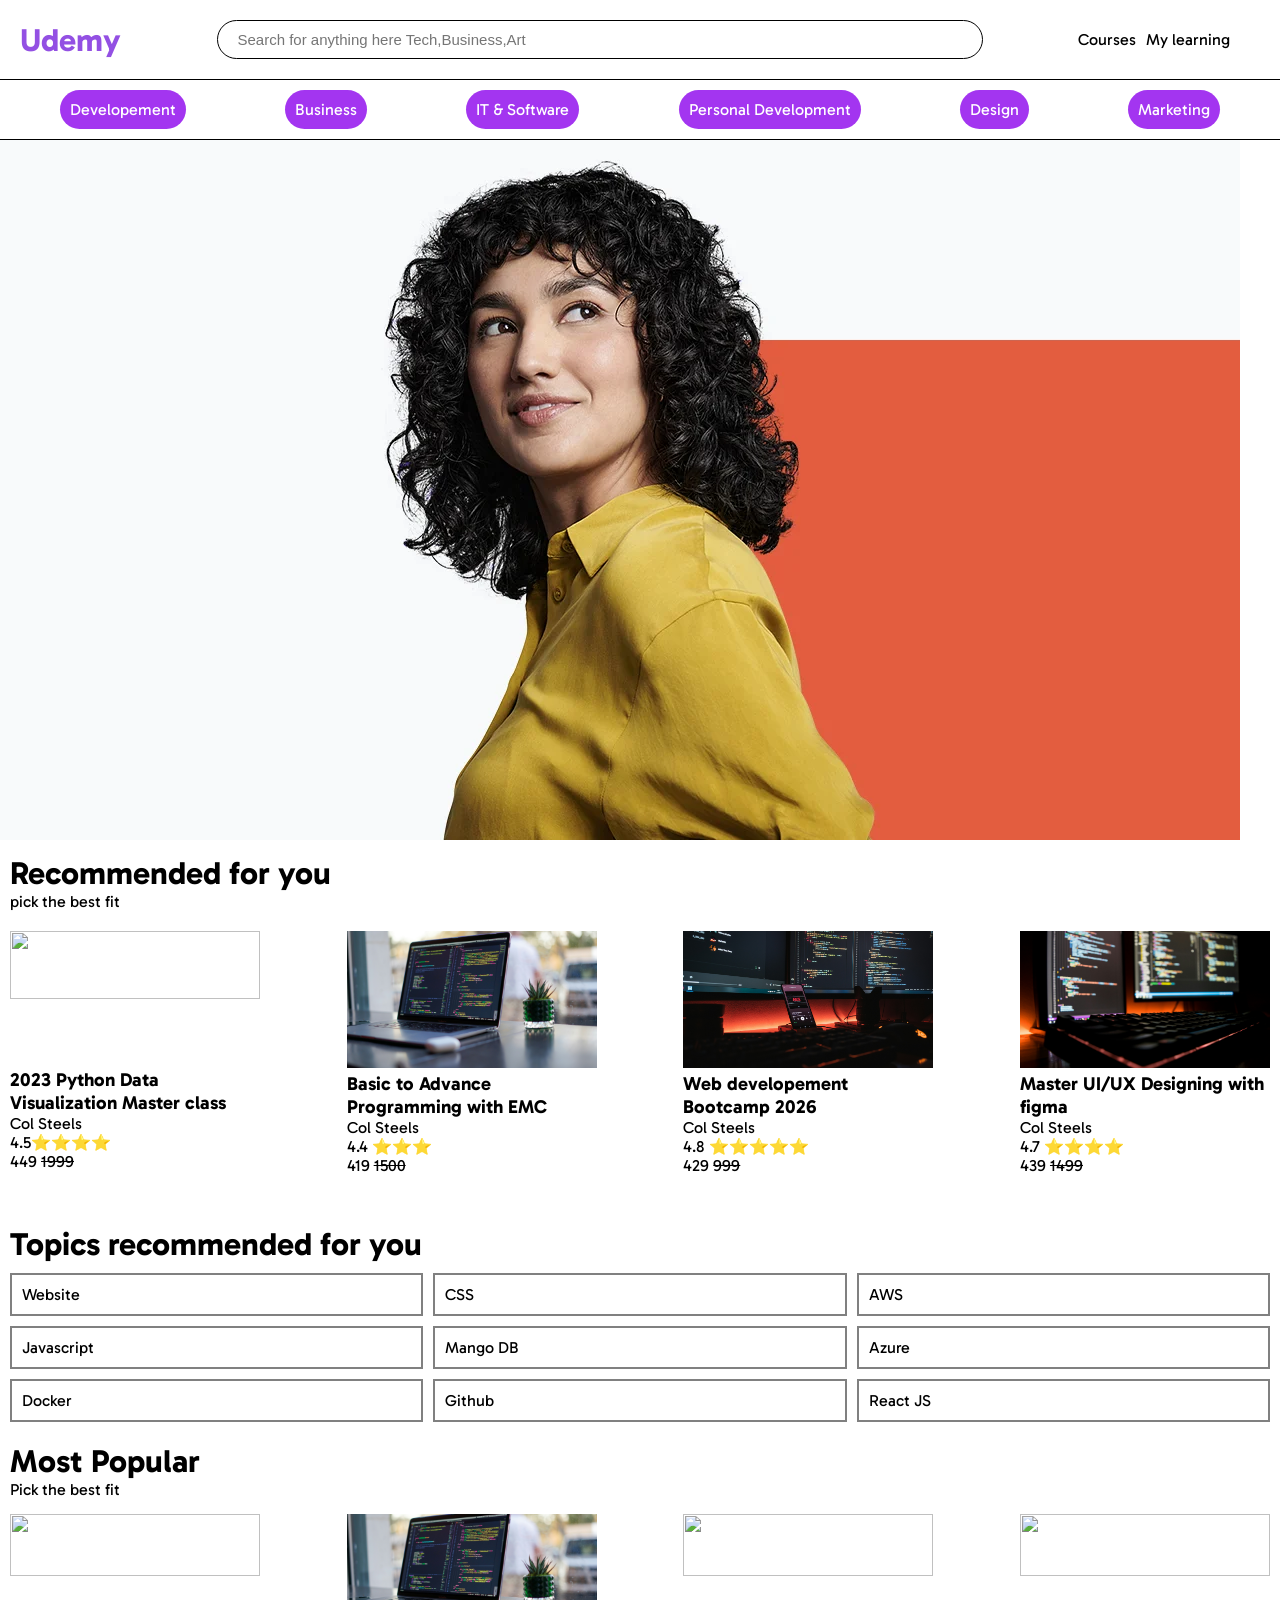
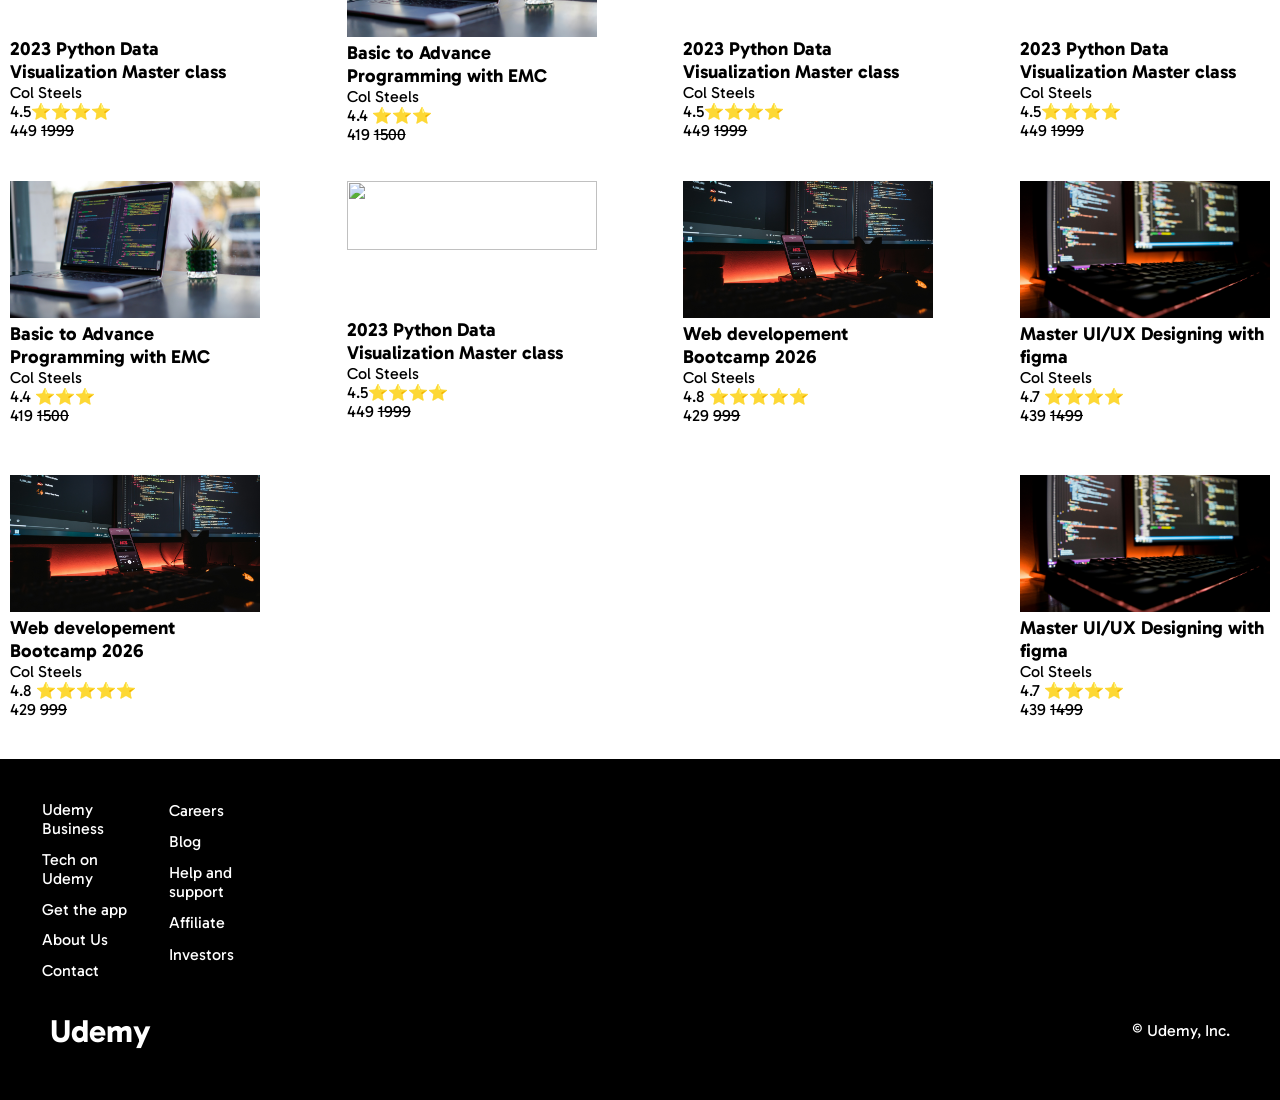
==== index.html @ b22755ad "Updated all files" ====
<!DOCTYPE html>
<html lang="en">

<head>
    <meta charset="UTF-8">
    <meta name="viewport" content="width=device-width, initial-scale=1.0">
    <title>Udemy</title>
    <!-- Google Fonts -->
    <link rel="preconnect" href="https://fonts.googleapis.com">
    <link rel="preconnect" href="https://fonts.gstatic.com" crossorigin>
    <link href="https://fonts.googleapis.com/css2?family=Gabarito:wght@400..900&family=Young+Serif&display=swap"
        rel="stylesheet">

    <!-- my style sheet -->
    <link rel="stylesheet" href="style.css">

    <!-- font awesome links -->
    <link rel="stylesheet" href="https://cdnjs.cloudflare.com/ajax/libs/font-awesome/7.0.1/css/all.min.css"
        integrity="sha512-2SwdPD6INVrV/lHTZbO2nodKhrnDdJK9/kg2XD1r9uGqPo1cUbujc+IYdlYdEErWNu69gVcYgdxlmVmzTWnetw=="
        crossorigin="anonymous" referrerpolicy="no-referrer" />
</head>

<body>

    <!-- Navbar -->
    <div class="navbar">

        <div class="navbar__s1">
            <h1 class="navbar__s1__title">Udemy</h1>
        </div>

        <div class="navbar__s2">
            <i class="fa-solid fa-magnifying-glass" style="color: #000000;"></i>
            <input type="text" placeholder="Search for anything here Tech,Business,Art">
        </div>

        <div class="navbar__s3">
            <p>Courses</p>
            <p>My learning</p>
            <i class="fa-solid fa-cart-shopping" style="color: #000000;"></i>
            <i class="fa-solid fa-bell" style="color: #000000;"></i>
            <i class="fa-solid fa-user" style="color: #000000;"></i>


        </div>
    </div>
    <!-- categories -->
    <div class="categories">
        <p>Developement</p>
        <p>Business</p>
        <p>IT & Software</p>
        <p>Personal Development</p>
        <p>Design</p>
        <p>Marketing</p>
    </div>

    <!-- Sales image -->

    <div class="sale-image">
        <img src="./image/imgsales.webp" alt="sale-img">

    </div>

    <!-- Recommended -->
    <div class="recommended">
        <h1 class="recommended__title">Recommended for you</h1>
        <p>pick the best fit</p>
        <div class="recommended__container">
            <div class="course-card">
                <img src="./image/c1.jpg">
                <h3>2023 Python Data Visualization Master class</h3>
                <p>Col Steels</p>
                <p>4.5⭐⭐⭐⭐</p>
                <p>449 <del>1999</del></p>

            </div>

            <div class="course-card">
                <img src="./image/c2.jpg">
                <h3>Basic to Advance Programming with EMC</h3>
                <p>Col Steels</p>
                <p>4.4 ⭐⭐⭐</p>
                <p>419 <del>1500</del></p>

            </div>

            <div class="course-card">
                <img src="./image/c3.jpg">
                <h3>Web developement Bootcamp 2026 </h3>
                <p>Col Steels</p>
                <p>4.8 ⭐⭐⭐⭐⭐</p>
                <p>429 <del>999</del></p>
            </div>

            <div class="course-card">
                <img src="./image/c4.jpg">
                <h3>Master UI/UX Designing with figma</h3>
                <p>Col Steels</p>
                <p>4.7 ⭐⭐⭐⭐</p>
                <p>439 <del>1499</del></p>

            </div>

        </div>
    </div>


    <!-- Topics -->
    <div class="topics">
        <h1 class="topics__title">Topics recommended for you</h1>
        <div class="topics__container">
            <p>Website</p>
            <p>CSS</p>
            <p>AWS</p>
            <p>Javascript</p>
            <p>Mango DB</p>
            <p>Azure</p>
            <p>Docker</p>
            <p>Github</p>
            <p>React JS</p>
        </div>

    </div>


    <!--Popular section -->
    <div class="popular">
        <h1 class="popular__title">Most Popular</h1>
        <p class="popular__subtitle">Pick the best fit</p>

        <div class="popular__container">

            <div class="course-card">
                <img src="./image/c1.jpg">
                <h3>2023 Python Data Visualization Master class</h3>
                <p>Col Steels</p>
                <p>4.5⭐⭐⭐⭐</p>
                <p>449 <del>1999</del></p>

            </div>

            <div class="course-card">
                <img src="./image/c2.jpg">
                <h3>Basic to Advance Programming with EMC</h3>
                <p>Col Steels</p>
                <p>4.4 ⭐⭐⭐</p>
                <p>419 <del>1500</del></p>

            </div>

            <div class="course-card">
                <img src="./image/c1.jpg">
                <h3>2023 Python Data Visualization Master class</h3>
                <p>Col Steels</p>
                <p>4.5⭐⭐⭐⭐</p>
                <p>449 <del>1999</del></p>

            </div>

            <div class="course-card">
                <img src="./image/c1.jpg">
                <h3>2023 Python Data Visualization Master class</h3>
                <p>Col Steels</p>
                <p>4.5⭐⭐⭐⭐</p>
                <p>449 <del>1999</del></p>

            </div>

            <div class="course-card">
                <img src="./image/c2.jpg">
                <h3>Basic to Advance Programming with EMC</h3>
                <p>Col Steels</p>
                <p>4.4 ⭐⭐⭐</p>
                <p>419 <del>1500</del></p>

            </div>

            <div class="course-card">
                <img src="./image/c1.jpg">
                <h3>2023 Python Data Visualization Master class</h3>
                <p>Col Steels</p>
                <p>4.5⭐⭐⭐⭐</p>
                <p>449 <del>1999</del></p>

            </div>

            <div class="course-card">
                <img src="./image/c3.jpg">
                <h3>Web developement Bootcamp 2026 </h3>
                <p>Col Steels</p>
                <p>4.8 ⭐⭐⭐⭐⭐</p>
                <p>429 <del>999</del></p>
            </div>



            <div class="course-card">
                <img src="./image/c4.jpg">
                <h3>Master UI/UX Designing with figma</h3>
                <p>Col Steels</p>
                <p>4.7 ⭐⭐⭐⭐</p>
                <p>439 <del>1499</del></p>

            </div>



            <div class="course-card">
                <img src="./image/c3.jpg">
                <h3>Web developement Bootcamp 2026 </h3>
                <p>Col Steels</p>
                <p>4.8 ⭐⭐⭐⭐⭐</p>
                <p>429 <del>999</del></p>
            </div>

            <div class="course-card">
                <img src="./image/c4.jpg">
                <h3>Master UI/UX Designing with figma</h3>
                <p>Col Steels</p>
                <p>4.7 ⭐⭐⭐⭐</p>
                <p>439 <del>1499</del></p>

            </div>

        </div>
    </div>

    <!-- footer section -->

    <div class="footer">
        <div class="footer__one">
            <div class="footer__one__s1">
                <p>Udemy Business</p>
                <p>Tech on Udemy</p>
                <p>Get the app</p>
                <p>About Us</p>
                <p>Contact</p>
            </div>

            <div class="footer__one__s2">
                <p>Careers</p>
                <p>Blog</p>
                <p>Help and support</p>
                <p>Affiliate</p>
                <p>Investors</p>

            </div>

        </div>

        <div class="footer__two">
            <h1>Udemy</h1>
            <p>&copy; Udemy, Inc.</p>

        </div>

    </div>


</body>

</html>
---- style.css ----
* {
    margin: 0;
    padding: 0;
}

body {
    font-family: "Gabarito", serif;
}

.navbar {
    display: flex;
    justify-content: space-between;
    padding: 20px;
    border-bottom: solid 1px black;
    gap: 10px;
    align-items: center;
}

.navbar__s1__title{
    color: #9350E3;
    
}

.navbar__s2{

    padding: 10px;
    border: solid black 1px;
    border-radius: 30px;
    width: 60%;
    display: flex;
    gap: 10px;
    align-items: center;
}

.navbar__s2 input{
    border: none;
    width: 100%;
    font-size: 15px;
}

.navbar__s2 input:focus{
    outline: none;
}

.navbar__s3{
    display: flex;
    gap: 10px;
    align-items: center;
}


/* categories */

.categories{
    display: flex;
    padding: 10px;
    border-bottom: solid 1px black;
    justify-content: space-around;

}

.categories p{
    background-color: #A335F0;
    color: white;
    padding: 10px;
    border-radius: 30px;
}

.sale-image{
    width: 100%;
}

.recommended{
    padding: 10px;
}

.course-card{
    width: 250px;
    box-sizing: border-box;
}

.course-card img{
    width: 100%;
    height: 50%;
    object-fit: cover;

}

.recommended__container{
    display: flex;
    justify-content: space-between; 
    margin-top: 20px;
    flex-wrap: wrap;
}

.topics{
    padding: 10px;
}

.topics__container{
    display: flex;
    gap: 10px;
    margin-top: 10px;
    flex-wrap: wrap;
   
}

.topics__container p{
    border: solid  gray 2px ;
    padding: 10px;
    flex-grow: 1;
    flex-basis: 25%;
}

.popular{
    padding: 10px;
}

.popular__container{
    display: flex;
    justify-content: space-between;
    margin-top: 15px;
    flex-wrap: wrap;
    gap: 20px;
   
}

.footer__one{
    display: flex;
    gap: 10px;
}

.footer__one p{
    margin: 10%;
}


.footer__two {
    display: flex;
    justify-content: space-between;
    margin: 20px;
    align-items: center;
}

.footer{
    padding: 30px;
    background-color: black;
    color: white;
   
}
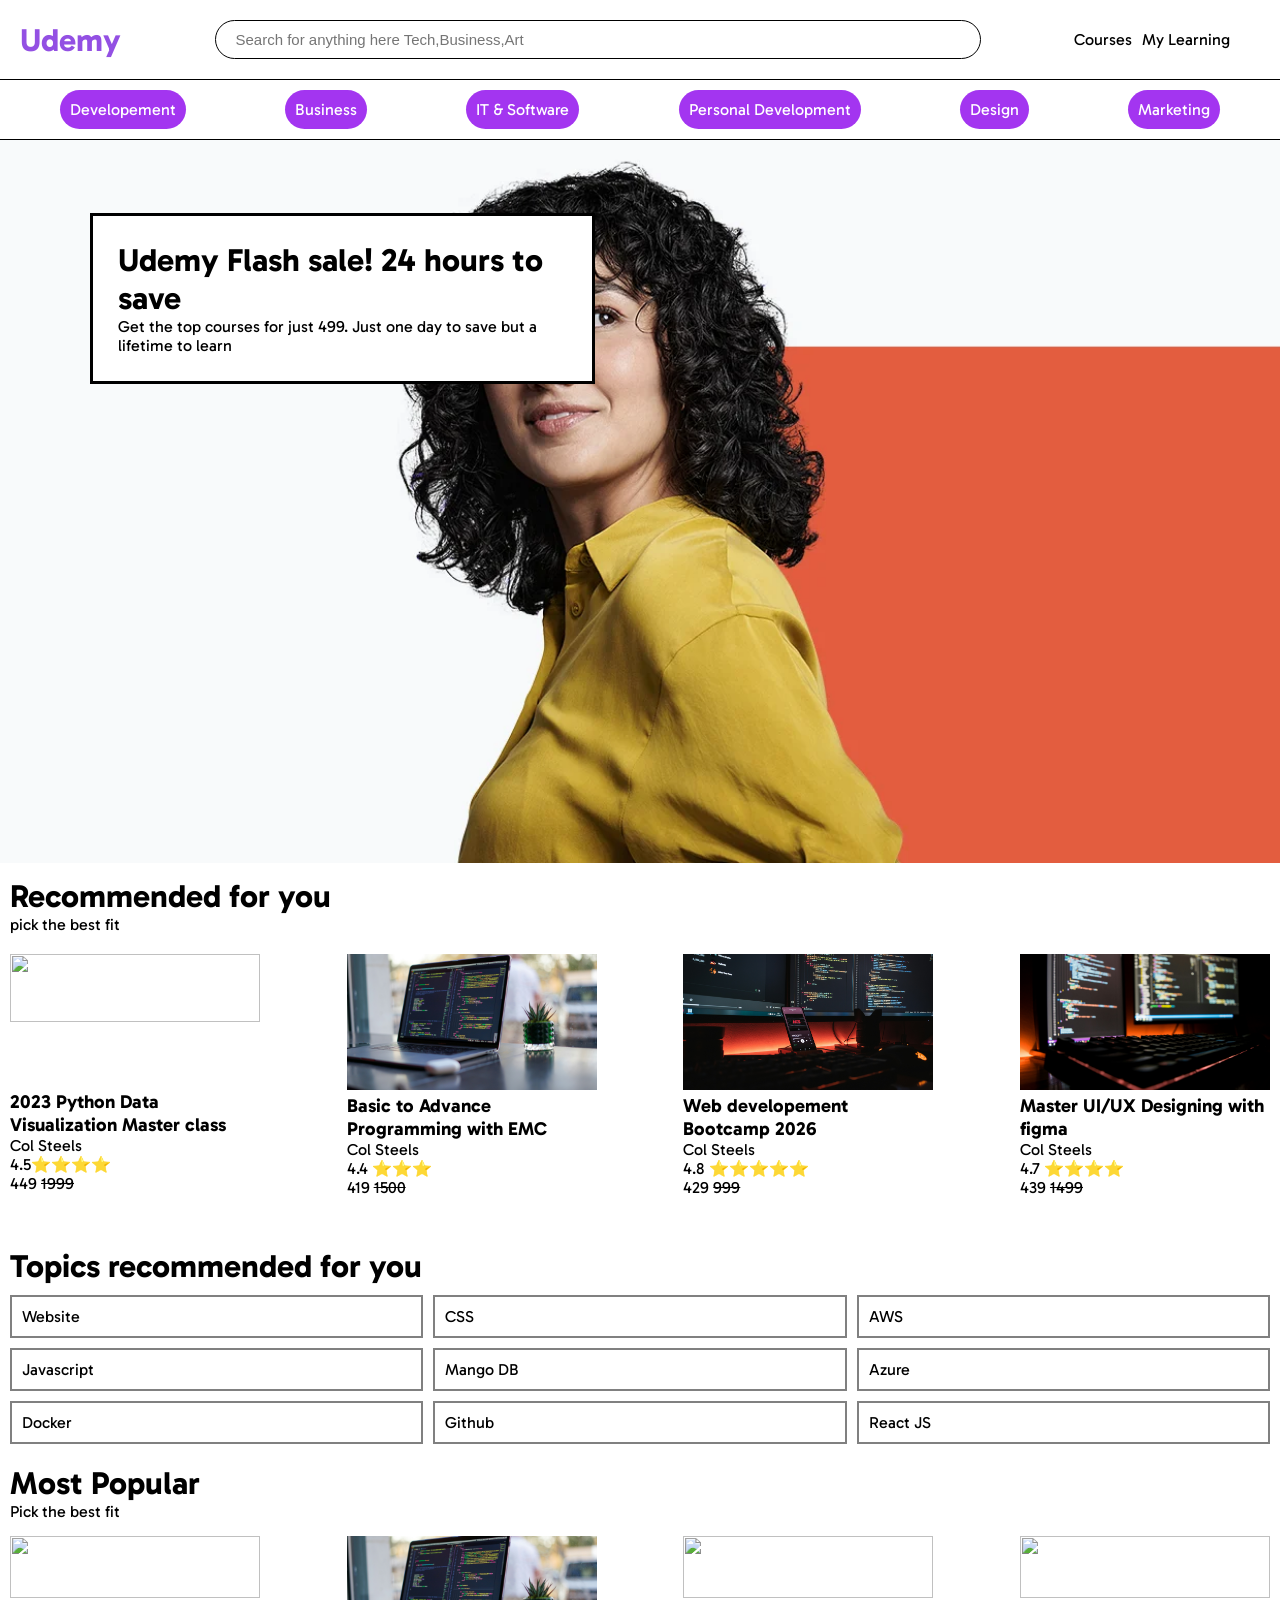
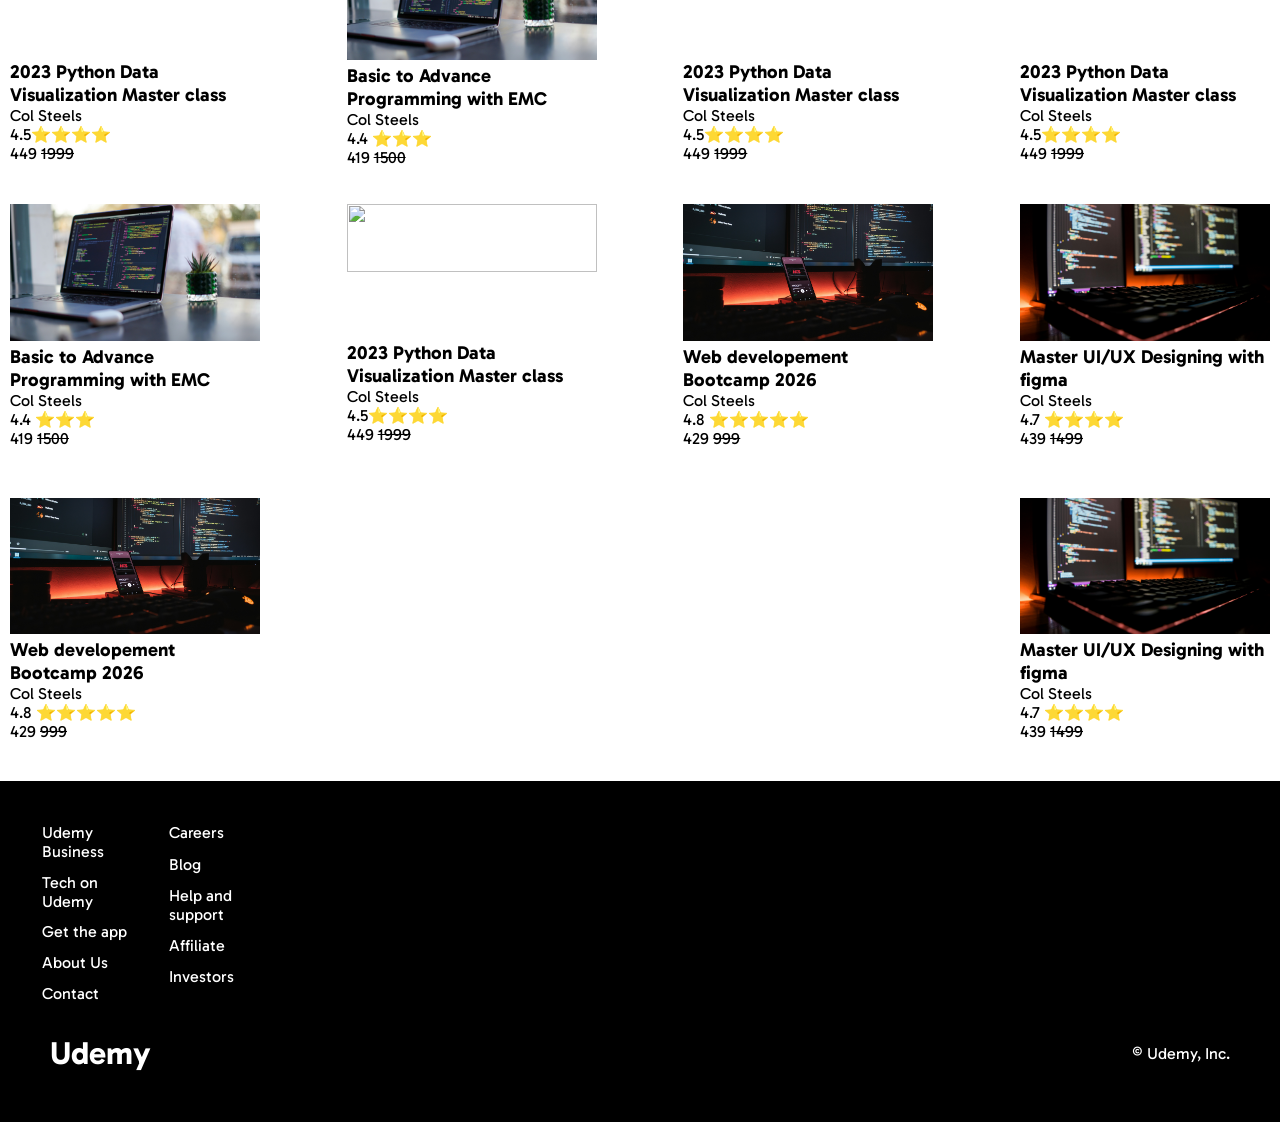
==== commit cfd62cc4: "updated using position" ====
--- a/index.html
+++ b/index.html
@@ -36,7 +36,14 @@
 
         <div class="navbar__s3">
             <p>Courses</p>
-            <p>My learning</p>
+            <!-- <p>My learning</p> -->
+            <div class="mylearning">
+                <p>My Learning</p>
+                <div class="mylearning__popup">
+                    <p>You did not purchase anything yet</p>
+
+                </div>
+            </div>
             <i class="fa-solid fa-cart-shopping" style="color: #000000;"></i>
             <i class="fa-solid fa-bell" style="color: #000000;"></i>
             <i class="fa-solid fa-user" style="color: #000000;"></i>
@@ -58,7 +65,10 @@
 
     <div class="sale-image">
         <img src="./image/imgsales.webp" alt="sale-img">
-
+        <div class="sale-image__offer">
+            <h1>Udemy Flash sale! 24 hours to save </h1>
+            <p>Get the top courses for just 499. Just one day to save but a lifetime to learn </p>
+        </div>
     </div>
 
     <!-- Recommended -->
--- a/style.css
+++ b/style.css
@@ -14,14 +14,20 @@
     border-bottom: solid 1px black;
     gap: 10px;
     align-items: center;
+    position: sticky;
+    top: 0;
+    background-color: white;
+    z-index: 1;
+
 }
 
-.navbar__s1__title{
+
+.navbar__s1__title {
     color: #9350E3;
-    
+
 }
 
-.navbar__s2{
+.navbar__s2 {
 
     padding: 10px;
     border: solid black 1px;
@@ -30,28 +36,52 @@
     display: flex;
     gap: 10px;
     align-items: center;
+
 }
 
-.navbar__s2 input{
+.navbar__s2 input {
     border: none;
     width: 100%;
     font-size: 15px;
+    background-color: transparent;
 }
 
-.navbar__s2 input:focus{
+.navbar__s2 input:focus {
     outline: none;
 }
 
-.navbar__s3{
+.navbar__s3 {
     display: flex;
     gap: 10px;
     align-items: center;
 }
 
+/* My learning popup */
 
-/* categories */
+.mylearning{
+    position: relative;
+    cursor: pointer;
+}
 
-.categories{
+.mylearning__popup{
+    position: absolute;
+    background-color: white;
+    border: 1px solid black;
+    width: 100px;
+    top: 30px;
+    padding: 20px;
+    right: 0;
+    display: none;
+
+}
+
+.mylearning:hover .mylearning__popup{
+    display: block;
+}
+
+
+
+.categories {
     display: flex;
     padding: 10px;
     border-bottom: solid 1px black;
@@ -59,78 +89,93 @@
 
 }
 
-.categories p{
+.categories p {
     background-color: #A335F0;
     color: white;
     padding: 10px;
     border-radius: 30px;
 }
 
-.sale-image{
+.sale-image {
+    position: relative;
+}
+
+.sale-image img {
     width: 100%;
 }
 
-.recommended{
+.sale-image__offer{
+    width: 35%;
+    border: 3px solid black;
+    padding: 2%;
+    background-color: white;
+    position: absolute;
+    top: 10%;
+    left: 7%;
+
+}
+
+.recommended {
     padding: 10px;
 }
 
-.course-card{
+.course-card {
     width: 250px;
     box-sizing: border-box;
 }
 
-.course-card img{
+.course-card img {
     width: 100%;
     height: 50%;
     object-fit: cover;
 
 }
 
-.recommended__container{
+.recommended__container {
     display: flex;
-    justify-content: space-between; 
+    justify-content: space-between;
     margin-top: 20px;
     flex-wrap: wrap;
 }
 
-.topics{
+.topics {
     padding: 10px;
 }
 
-.topics__container{
+.topics__container {
     display: flex;
     gap: 10px;
     margin-top: 10px;
     flex-wrap: wrap;
-   
+
 }
 
-.topics__container p{
-    border: solid  gray 2px ;
+.topics__container p {
+    border: solid gray 2px;
     padding: 10px;
     flex-grow: 1;
     flex-basis: 25%;
 }
 
-.popular{
+.popular {
     padding: 10px;
 }
 
-.popular__container{
+.popular__container {
     display: flex;
     justify-content: space-between;
     margin-top: 15px;
     flex-wrap: wrap;
     gap: 20px;
-   
+
 }
 
-.footer__one{
+.footer__one {
     display: flex;
     gap: 10px;
 }
 
-.footer__one p{
+.footer__one p {
     margin: 10%;
 }
 
@@ -142,10 +187,9 @@
     align-items: center;
 }
 
-.footer{
+.footer {
     padding: 30px;
     background-color: black;
     color: white;
-   
-}
-    
+
+}
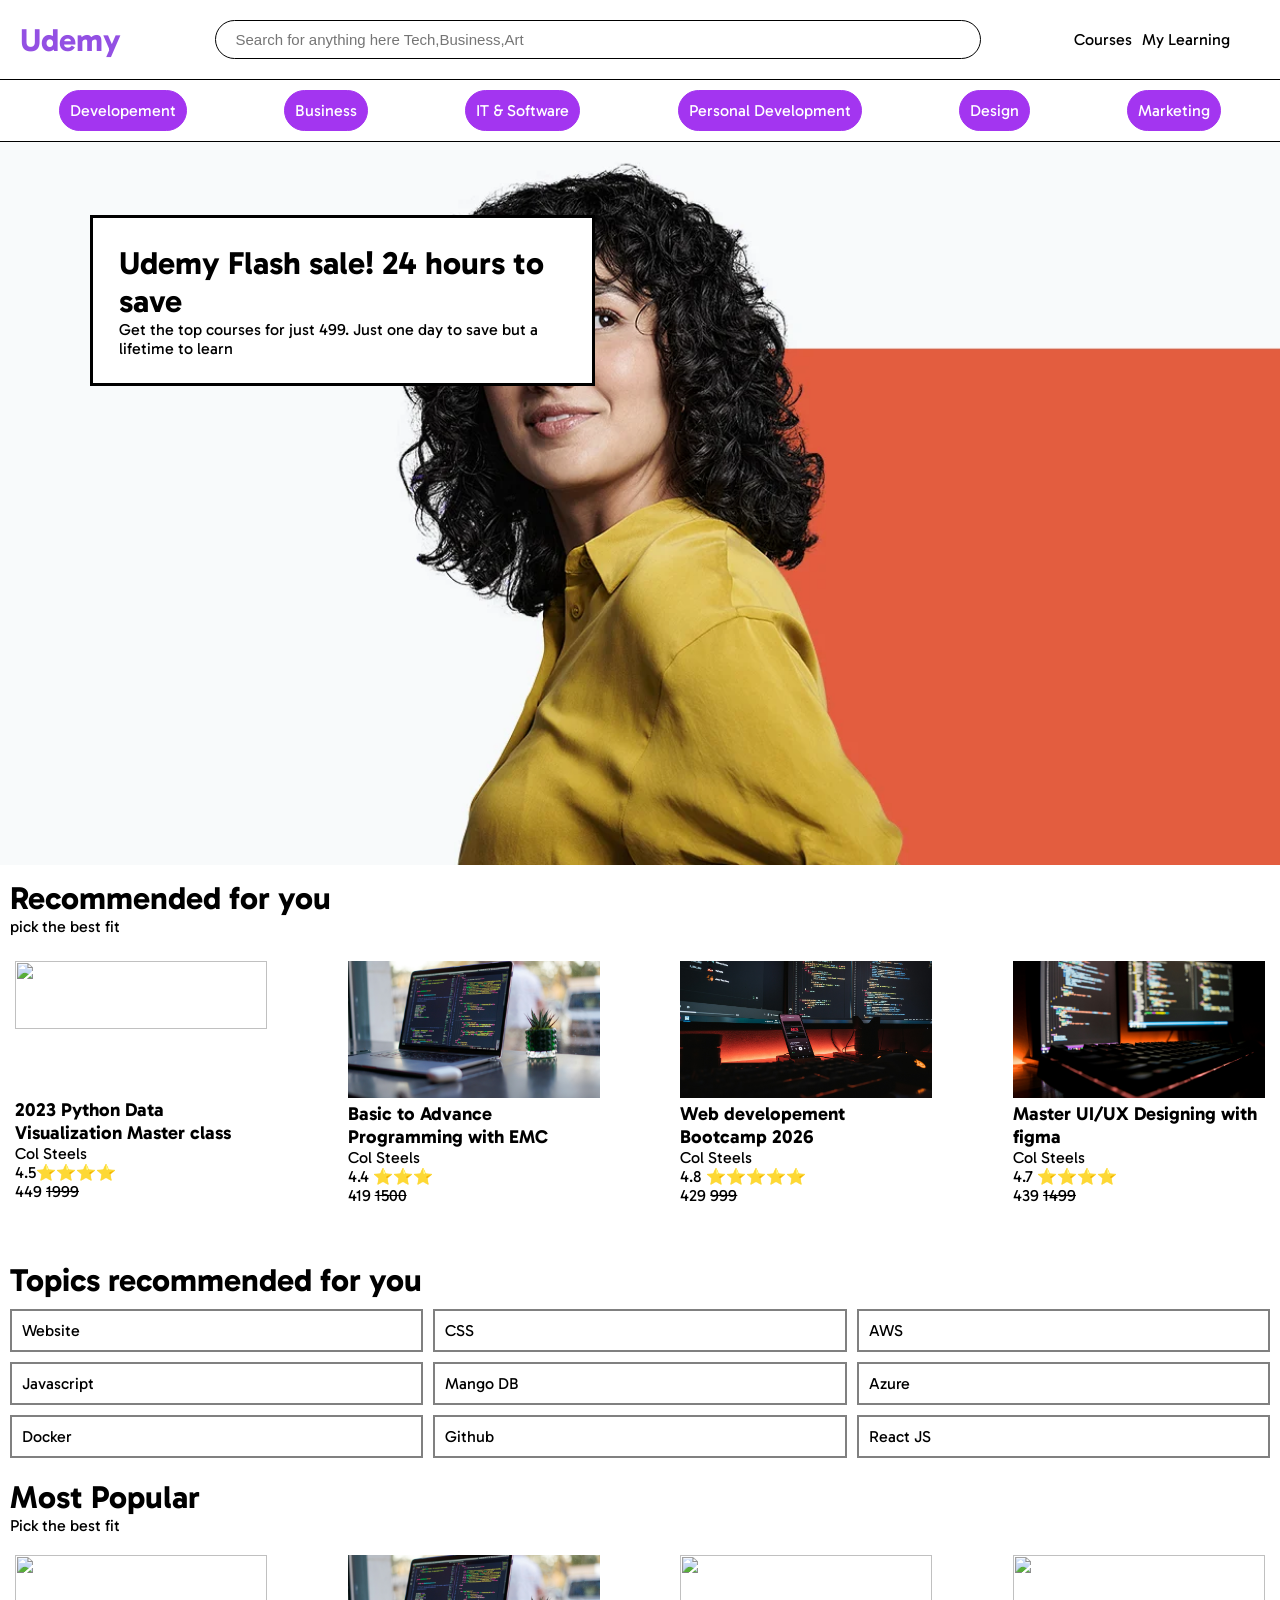
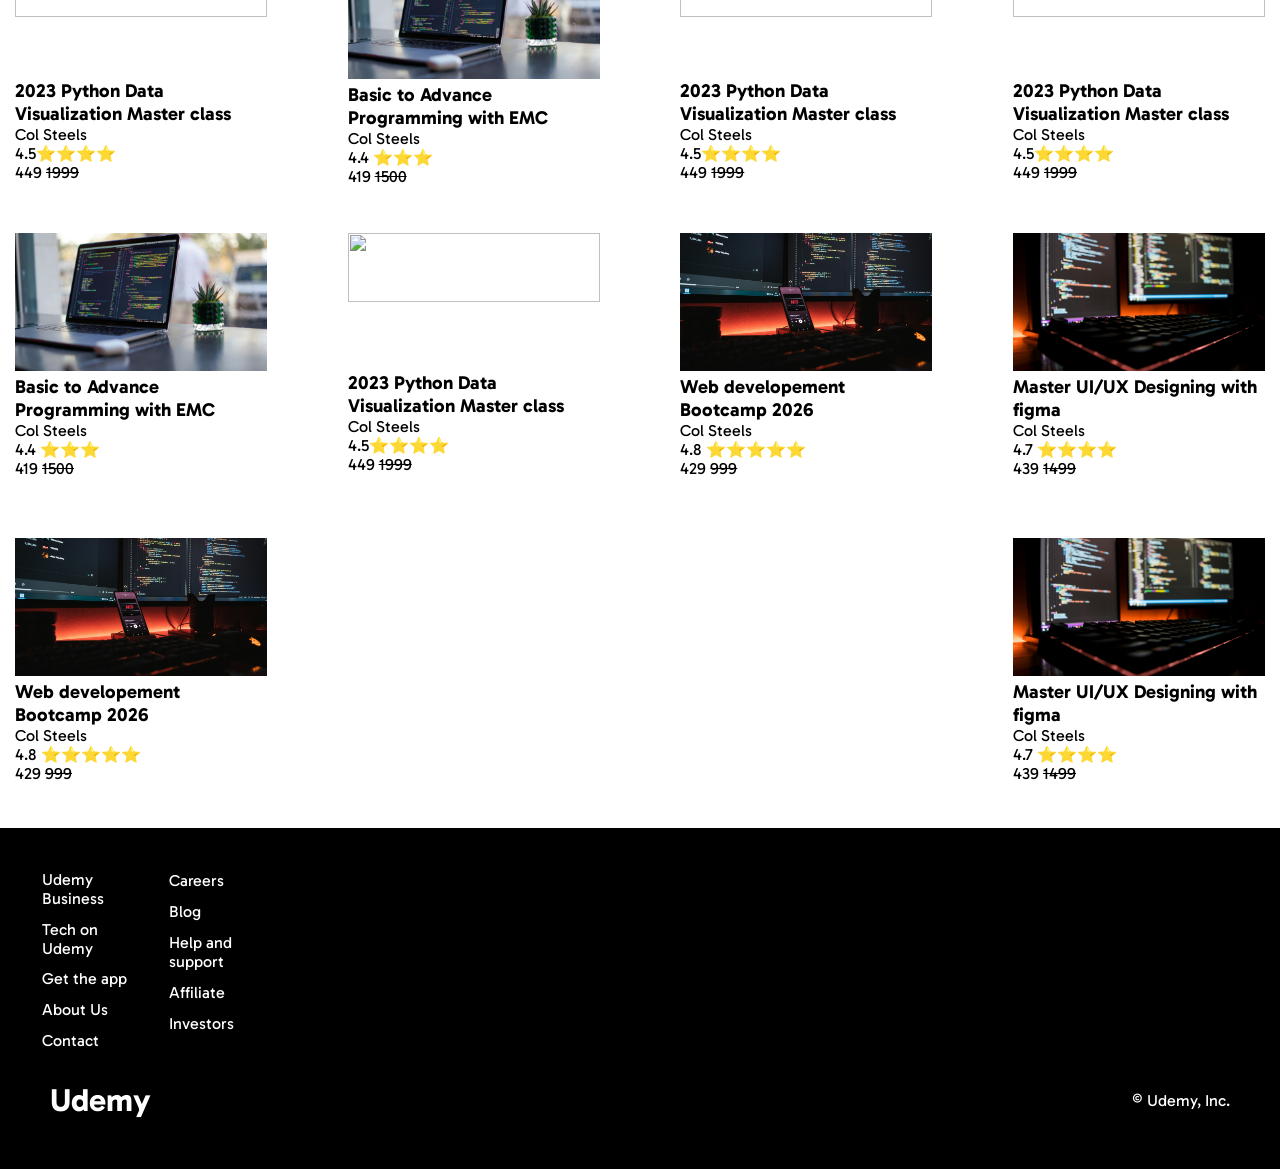
==== commit 87d2fbbe: "Media query updated" ====
--- a/index.html
+++ b/index.html
@@ -47,9 +47,9 @@
             <i class="fa-solid fa-cart-shopping" style="color: #000000;"></i>
             <i class="fa-solid fa-bell" style="color: #000000;"></i>
             <i class="fa-solid fa-user" style="color: #000000;"></i>
-
-
-        </div>
+        </div>
+
+        <div class="navbar_s4"><i class="fa-solid fa-bars"></i></div>
     </div>
     <!-- categories -->
     <div class="categories">
@@ -265,8 +265,6 @@
         </div>
 
     </div>
-
-
 </body>
 
 </html>
--- a/style.css
+++ b/style.css
@@ -18,7 +18,6 @@
     top: 0;
     background-color: white;
     z-index: 1;
-
 }
 
 
@@ -56,14 +55,18 @@
     align-items: center;
 }
 
+.navbar_s4{
+    display: none;
+}
+
 /* My learning popup */
 
-.mylearning{
+.mylearning {
     position: relative;
     cursor: pointer;
 }
 
-.mylearning__popup{
+.mylearning__popup {
     position: absolute;
     background-color: white;
     border: 1px solid black;
@@ -72,10 +75,9 @@
     padding: 20px;
     right: 0;
     display: none;
-
-}
-
-.mylearning:hover .mylearning__popup{
+}
+
+.mylearning:hover .mylearning__popup {
     display: block;
 }
 
@@ -94,6 +96,16 @@
     color: white;
     padding: 10px;
     border-radius: 30px;
+    cursor: pointer;
+    border: 1px solid #a435f0;
+}
+
+.categories p:hover {
+    background-color: transparent;
+    transition: 2s;
+    color: black;
+    border: 1px solid #a435f0;
+
 }
 
 .sale-image {
@@ -104,7 +116,7 @@
     width: 100%;
 }
 
-.sale-image__offer{
+.sale-image__offer {
     width: 35%;
     border: 3px solid black;
     padding: 2%;
@@ -112,7 +124,23 @@
     position: absolute;
     top: 10%;
     left: 7%;
-
+    animation-name: zoom;
+    animation-duration: 2s;
+    opacity: 0;
+    animation-fill-mode: forwards;
+    /* animation-fill-mode is wht we given in 100% it will show that */
+}
+
+@keyframes zoom {
+    0% {
+        transform: scale(0);
+        opacity: 0;
+    }
+
+    100% {
+        transform: scale(1);
+        opacity: 1;
+    }
 }
 
 .recommended {
@@ -120,8 +148,9 @@
 }
 
 .course-card {
-    width: 250px;
-    box-sizing: border-box;
+   flex-grow: 0;
+   flex-basis: 20%;
+   margin: 5px;
 }
 
 .course-card img {
@@ -192,4 +221,32 @@
     background-color: black;
     color: white;
 
-}+}
+
+
+@media screen and (max-width:800px) {
+    body{
+        font-size: 10px;
+    }
+    
+}
+
+@media screen and (max-width:600px) {
+    .course-card{
+        flex-basis: 40%;
+    }
+
+     .categories{
+        display: none;
+    }
+
+    .navbar__s2,.navbar__s3{
+        display: none;
+    }
+
+    .navbar_s4{
+        display: block;
+    }
+    
+}
+
